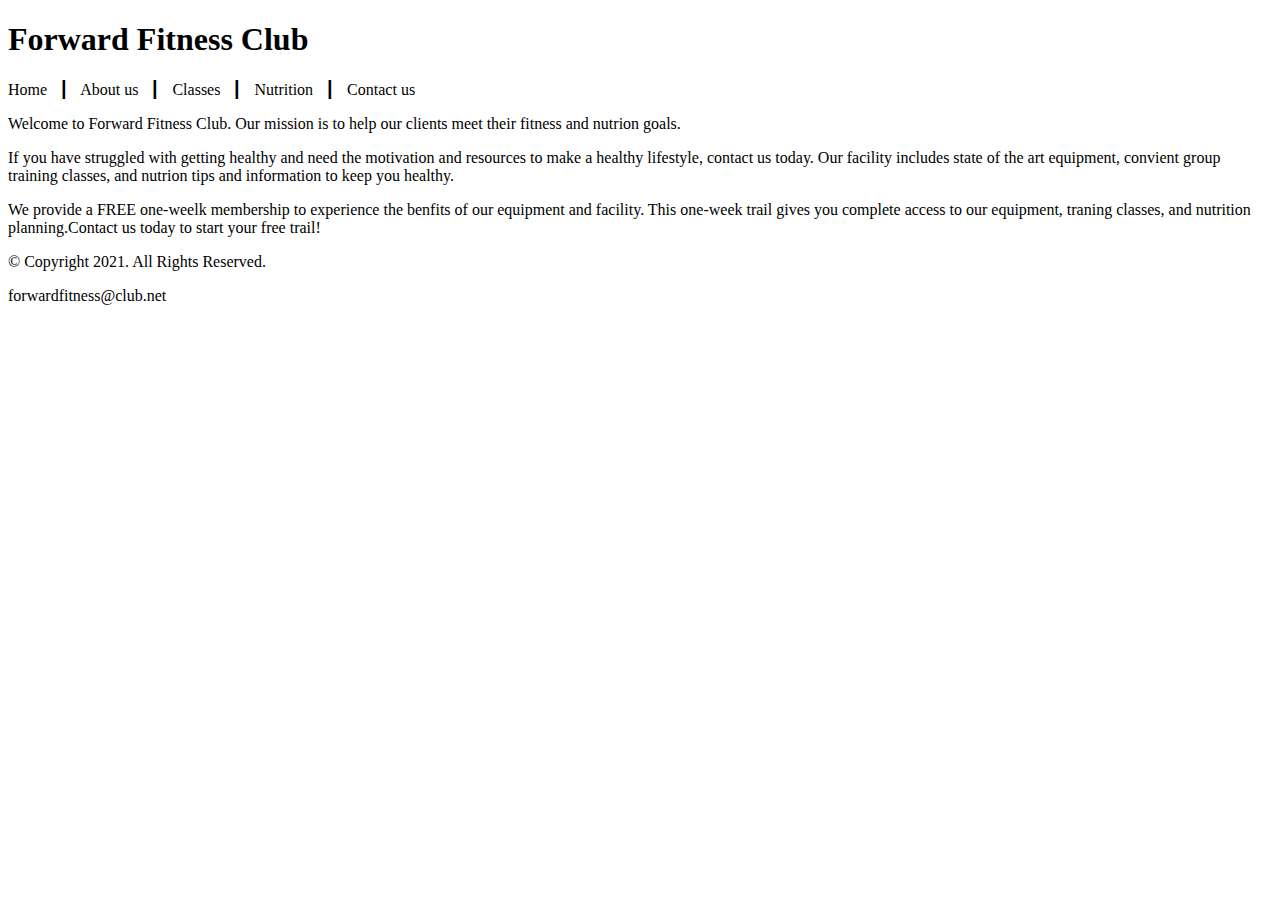
==== fitness/index.html @ 4f9353b8 "Delete one index.html and add another" ====
<!DOCTYPE html>
<!-- This website template was created by: Ajitha Padala-->
<html lang="en">
    <head>
        <title>Forward Fitness Club</title>
        <meta charset="utf-8">
    </head>
    <body>
        <!-- Use the header area for the website name or logo -->
       <header>
            <h1> Forward Fitness Club</h1>
       </header> 

       <!-- Use the nav area to add hyperlinks to other pages within the website -->
       <nav>
            <p>
                Home &nbsp; &#9475; &nbsp; 
                About us  &nbsp; &#9475; &nbsp; 
                Classes  &nbsp; &#9475; &nbsp; 
                Nutrition  &nbsp; &#9475; &nbsp; 
                Contact us 
            </p>

       </nav>
       <!-- Use the main area to add the main content of the webpage -->
       <main>
        <p>Welcome to Forward Fitness Club. Our mission is to help our clients meet their fitness and nutrion goals.</p>

        <p>If you have struggled with getting healthy and need the motivation and resources to make a healthy lifestyle, contact us today. Our facility includes state of the art equipment, convient group training classes, and nutrion tips and information to keep you healthy.</p>

        <p> We provide a FREE one-weelk membership to experience the benfits of our equipment and facility. This one-week trail gives you complete access to our equipment, traning classes, and nutrition planning.Contact us today to start your free trail!</p>
       </main>

       <!-- Use the footer area to add webpage footer content -->
       <footer>
            <p>&copy; Copyright 2021. All Rights Reserved.</p>
            <p>forwardfitness@club.net</p>
       </footer>
    </body>
</html>
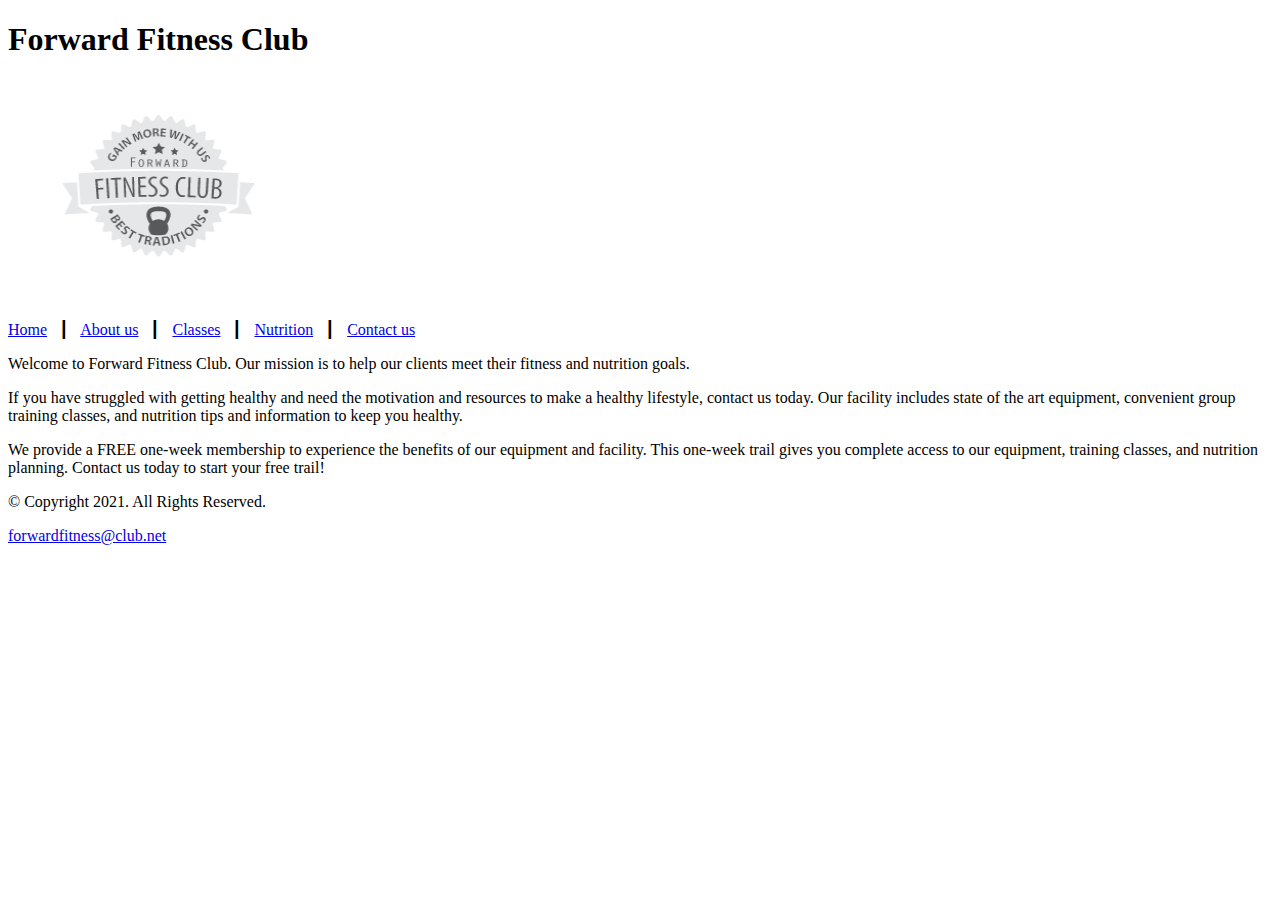
==== commit 2f8d91ed: "Getting ready for Chapter 3 homework" ====
--- a/fitness/index.html
+++ b/fitness/index.html
@@ -6,35 +6,40 @@
         <meta charset="utf-8">
     </head>
     <body>
-        <!-- Use the header area for the website name or logo -->
-       <header>
-            <h1> Forward Fitness Club</h1>
-       </header> 
+        <div id="container">
+            <!-- Use the header area for the website name or logo -->
+            <header>
+                <h1> Forward Fitness Club</h1>
+                <a href="index.html"><img src="images/forward-fitness-logo.png" alt="Forward Fitness Club Logo" height="220" width="297"></a>
+            </header> 
 
-       <!-- Use the nav area to add hyperlinks to other pages within the website -->
-       <nav>
-            <p>
-                Home &nbsp; &#9475; &nbsp; 
-                About us  &nbsp; &#9475; &nbsp; 
-                Classes  &nbsp; &#9475; &nbsp; 
-                Nutrition  &nbsp; &#9475; &nbsp; 
-                Contact us 
-            </p>
+            <!-- Use the nav area to add hyperlinks to other pages within the website -->
+            <nav>
+                <p>
+                    <a href="index.html">Home</a> &nbsp; &#9475; &nbsp; 
+                    <a href="about.html">About us</a> &nbsp; &#9475; &nbsp; 
+                    <a href="classes.html">Classes</a> &nbsp; &#9475; &nbsp; 
+                    <a href="nutrition.html">Nutrition</a> &nbsp; &#9475; &nbsp; 
+                    <a href="contact.html">Contact us</a> 
+                </p>
 
-       </nav>
-       <!-- Use the main area to add the main content of the webpage -->
-       <main>
-        <p>Welcome to Forward Fitness Club. Our mission is to help our clients meet their fitness and nutrion goals.</p>
+            </nav>
+            <!-- Use the main area to add the main content of the webpage -->
+            <main>
+                <div id="intro">
+                    <p>Welcome to Forward Fitness Club. Our mission is to help our clients meet their fitness and nutrition goals.</p>
 
-        <p>If you have struggled with getting healthy and need the motivation and resources to make a healthy lifestyle, contact us today. Our facility includes state of the art equipment, convient group training classes, and nutrion tips and information to keep you healthy.</p>
+                    <p>If you have struggled with getting healthy and need the motivation and resources to make a healthy lifestyle, contact us today. Our facility includes state of the art equipment, convenient group training classes, and nutrition tips and information to keep you healthy.</p>
 
-        <p> We provide a FREE one-weelk membership to experience the benfits of our equipment and facility. This one-week trail gives you complete access to our equipment, traning classes, and nutrition planning.Contact us today to start your free trail!</p>
-       </main>
+                    <p>We provide a FREE one-week membership to experience the benefits of our equipment and facility. This one-week trail gives you complete access to our equipment, training classes, and nutrition planning. Contact us today to start your free trail!</p>
+                </div>
+            </main>
 
-       <!-- Use the footer area to add webpage footer content -->
-       <footer>
-            <p>&copy; Copyright 2021. All Rights Reserved.</p>
-            <p>forwardfitness@club.net</p>
-       </footer>
+            <!-- Use the footer area to add webpage footer content -->
+            <footer>
+                    <p>&copy; Copyright 2021. All Rights Reserved.</p>
+                    <p><a href="mailto:forwardfitness@club.net">forwardfitness@club.net</a></p>
+            </footer>
+        </div>
     </body>
 </html>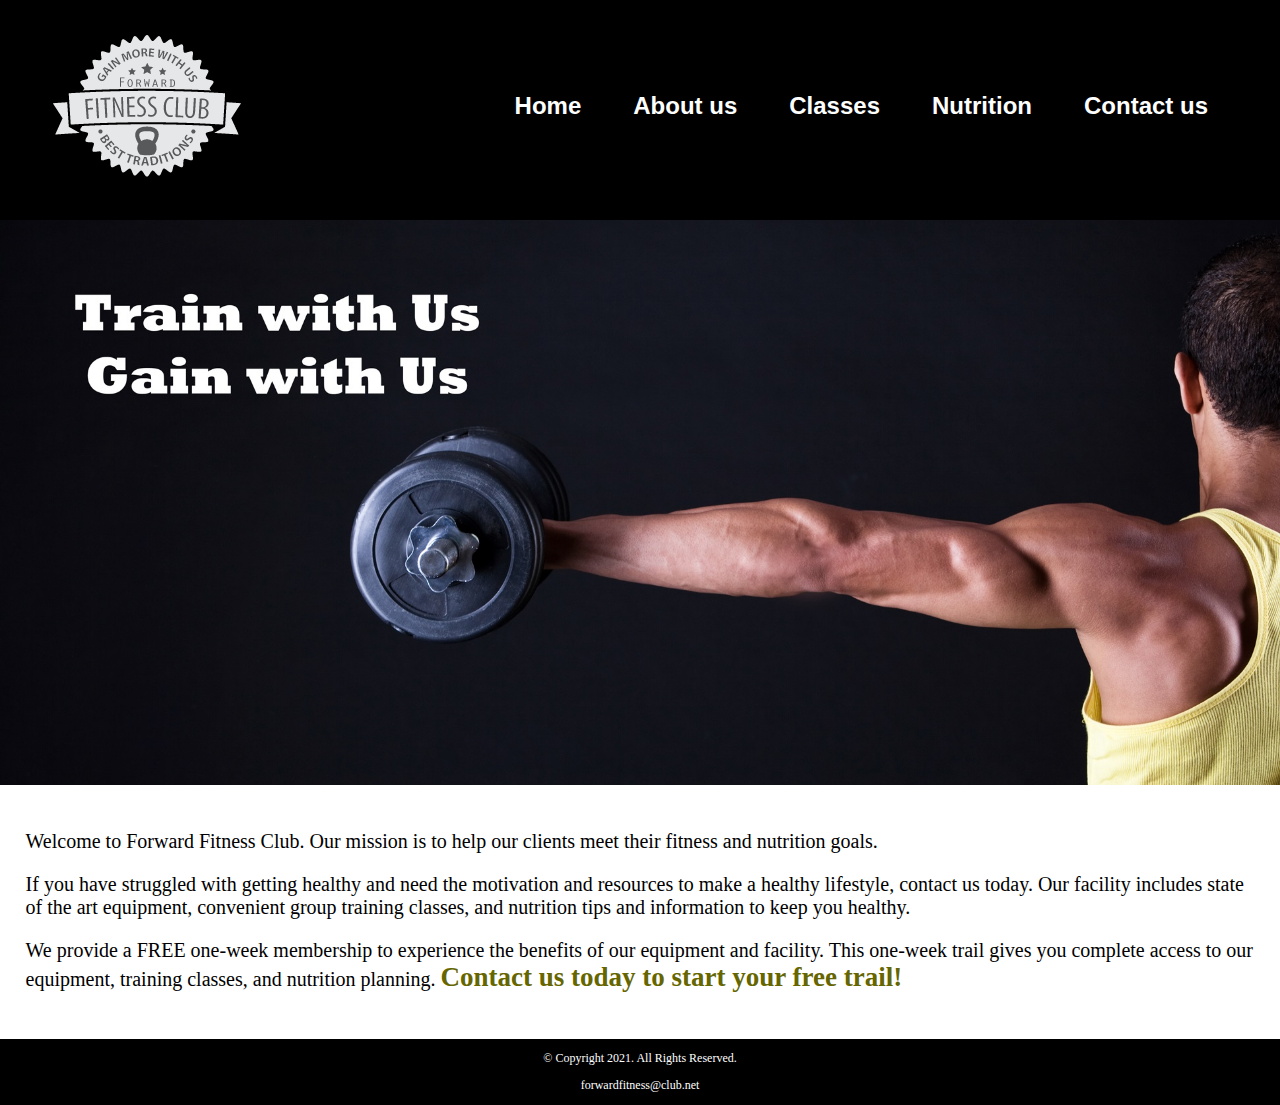
==== commit 94d507cf: "Chapter 4" ====
--- a/fitness/index.html
+++ b/fitness/index.html
@@ -4,26 +4,32 @@
     <head>
         <title>Forward Fitness Club</title>
         <meta charset="utf-8">
+        <link rel="stylesheet" href="css/styles.css">
     </head>
     <body>
         <div id="container">
             <!-- Use the header area for the website name or logo -->
             <header>
-                <h1> Forward Fitness Club</h1>
-                <a href="index.html"><img src="images/forward-fitness-logo.png" alt="Forward Fitness Club Logo" height="220" width="297"></a>
+                <a href="index.html"><img src="images/forward-fitness-logo.png" alt="Forward Fitness Club Logo" ></a>
             </header> 
 
             <!-- Use the nav area to add hyperlinks to other pages within the website -->
             <nav>
-                <p>
-                    <a href="index.html">Home</a> &nbsp; &#9475; &nbsp; 
-                    <a href="about.html">About us</a> &nbsp; &#9475; &nbsp; 
-                    <a href="classes.html">Classes</a> &nbsp; &#9475; &nbsp; 
-                    <a href="nutrition.html">Nutrition</a> &nbsp; &#9475; &nbsp; 
-                    <a href="contact.html">Contact us</a> 
-                </p>
+                <ul>
+                    <li><a href="index.html">Home</a></li> 
+                    <li><a href="about.html">About us</a></li>
+                    <li><a href="classes.html">Classes</a></li>
+                    <li><a href="nutrition.html">Nutrition</a></li>
+                    <li><a href="contact.html">Contact us</a></li>
+                </ul>
 
             </nav>
+
+            <!-- Hero Image -->
+            <div id="hero">
+                <img src="images/hero-image.jpg" alt="left arm extended holding a weight">
+            </div>
+
             <!-- Use the main area to add the main content of the webpage -->
             <main>
                 <div id="intro">
@@ -31,7 +37,7 @@
 
                     <p>If you have struggled with getting healthy and need the motivation and resources to make a healthy lifestyle, contact us today. Our facility includes state of the art equipment, convenient group training classes, and nutrition tips and information to keep you healthy.</p>
 
-                    <p>We provide a FREE one-week membership to experience the benefits of our equipment and facility. This one-week trail gives you complete access to our equipment, training classes, and nutrition planning. Contact us today to start your free trail!</p>
+                    <p>We provide a FREE one-week membership to experience the benefits of our equipment and facility. This one-week trail gives you complete access to our equipment, training classes, and nutrition planning. <span class="action"> Contact us today to start your free trail!</span></p>
                 </div>
             </main>
 
--- a/fitness/css/styles.css
+++ b/fitness/css/styles.css
@@ -0,0 +1,124 @@
+/*
+Author: Ajitha Padala
+Date: 2/8/21
+File name: styles.css
+*/
+
+/* CSS Reset */
+body, header, nav, main, footer, h1, div, img {
+    margin: 0;
+    padding: 0;
+    border: 0;
+}
+
+/* Styles rules for body and images */
+body {
+    background-color: #000;
+}
+
+img {
+    max-width: 100%;
+    display: block;
+}
+
+/* Styles rules for header */
+header {
+    width: 25%;
+    float: left;
+}
+
+/* Styles rules for navigation area */
+nav {
+    width: 70%;
+    float: right;
+    margin: 5em 3em 0 0;
+}
+
+nav ul {
+    list-style-type: none;
+    margin: 0;
+    text-align: right;
+}
+
+nav li {
+    display: inline-block;
+    font-size: 1.5em;
+    font-family: Verdana, Arial, sans-serif;
+    font-weight: bold;
+}
+
+nav li a {
+    display: block;
+    color: #fff;
+    text-align: center;
+    padding: 0.5em 1em;
+    text-decoration: none;
+}
+
+/* Styles rules for main content */
+main { 
+    clear: left;
+    background-color: #fff;
+    padding: 2%;
+    font-size: 1.25em;
+}
+
+.action {
+    font-size: 1.35em;
+    color: #666600;
+    font-weight: bold;
+}
+
+#weights, #cardio, #training {
+    width: 29%;
+    float: left;
+    margin: 0 2%;
+}
+
+#exercises {
+    clear: left;
+    border-top: 1px solid #000;
+    border-bottom: 1px solid #000;
+    background-color: #f2f2f2;
+    padding: 1% 2%;
+}
+
+#exercises dt {
+    font-weight: bold;
+}
+
+#exercises dd {
+    padding: 0.5% 1% 2% 0;
+}
+
+.external-link {
+    color: #666600;
+    font-weight: bold;
+    text-decoration: none;
+}
+
+#contact {
+    text-align: center;
+}
+
+#contact a {
+    color: #666600;
+    text-decoration: none;
+}
+
+.map {
+    border: 8px solid #000;
+}
+
+/* Styles rules for footer content */
+footer p {
+    font-size: 0.75em;
+    text-align: center;
+    color: #fff;
+    padding: 0 1em;
+}
+
+footer p a {
+    color: #fff;
+    text-decoration: none;
+}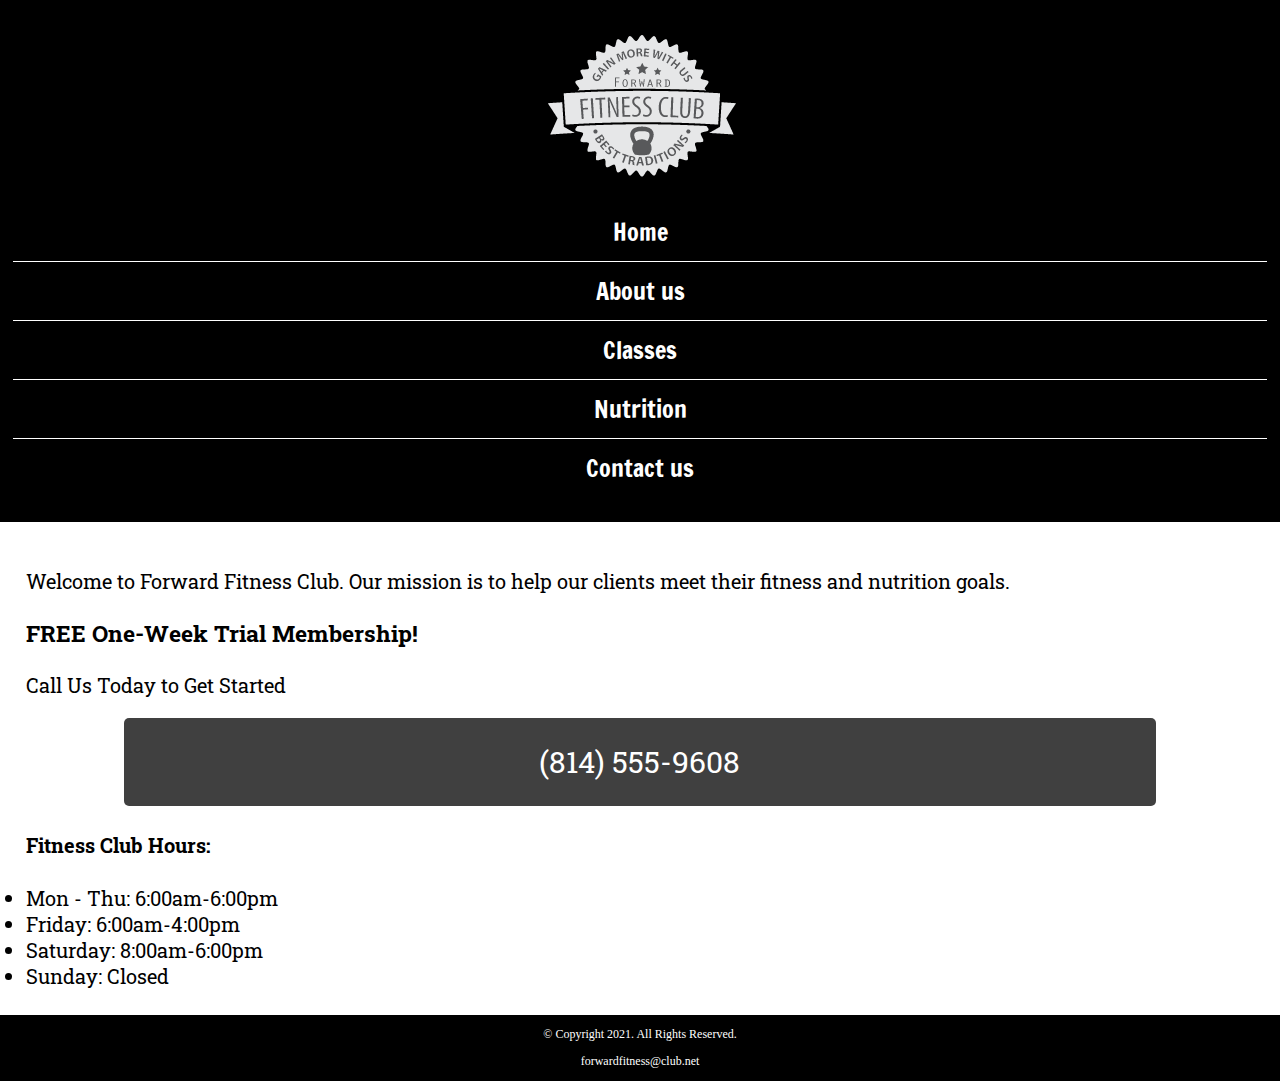
==== commit 00647ffd: "Chapter 5 edits" ====
--- a/fitness/index.html
+++ b/fitness/index.html
@@ -5,6 +5,8 @@
         <title>Forward Fitness Club</title>
         <meta charset="utf-8">
         <link rel="stylesheet" href="css/styles.css">
+        <meta name="viewport" content="width=device-width, initial-scale=1.0">
+        <link href="https://fonts.googleapis.com/css2?family=Francois+One&family=Roboto+Slab&display=swap" rel="stylesheet">
     </head>
     <body>
         <div id="container">
@@ -26,13 +28,31 @@
             </nav>
 
             <!-- Hero Image -->
-            <div id="hero">
+            <div id="hero" class="tablet-desktop">
                 <img src="images/hero-image.jpg" alt="left arm extended holding a weight">
             </div>
 
             <!-- Use the main area to add the main content of the webpage -->
             <main>
-                <div id="intro">
+
+                <div class="mobile">
+                    <p>Welcome to Forward Fitness Club. Our mission is to help our clients meet their fitness and nutrition goals.</p>
+
+                    <h3>FREE One-Week Trial Membership!</h3> 
+                    <p>Call Us Today to Get Started</p>
+                    <p class="tel-link"><a href=“tel:8145559608”>(814) 555-9608</a></p>
+
+                    <h4>Fitness Club Hours:</h4>
+                    <ul class=“hours”> 
+                         <li>Mon -  Thu: 6:00am-6:00pm</li>
+                         <li>Friday: 6:00am-4:00pm</li>
+                         <li>Saturday: 8:00am-6:00pm</li> 
+                         <li>Sunday: Closed</li>  
+                    </ul>
+
+                </div>
+
+                <div class="tablet-desktop">
                     <p>Welcome to Forward Fitness Club. Our mission is to help our clients meet their fitness and nutrition goals.</p>
 
                     <p>If you have struggled with getting healthy and need the motivation and resources to make a healthy lifestyle, contact us today. Our facility includes state of the art equipment, convenient group training classes, and nutrition tips and information to keep you healthy.</p>
--- a/fitness/css/styles.css
+++ b/fitness/css/styles.css
@@ -5,7 +5,7 @@
 */
 
 /* CSS Reset */
-body, header, nav, main, footer, h1, div, img {
+body, header, nav, main, footer, h1, div, img, ul {
     margin: 0;
     padding: 0;
     border: 0;
@@ -21,46 +21,84 @@
     display: block;
 }
 
+/* Style rules for mobile viewport */
+
 /* Styles rules for header */
 header {
-    width: 25%;
-    float: left;
+  position: -webkit-sticky;
+  position: sticky;
+  top: 0;
+  background-color: #000;
+  height: 190px;
+}
+
+header img {
+    margin: 0 auto;
 }
 
 /* Styles rules for navigation area */
 nav {
-    width: 70%;
-    float: right;
-    margin: 5em 3em 0 0;
+    padding: 1%;
+    margin-bottom: 1%;
 }
 
 nav ul {
     list-style-type: none;
-    margin: 0;
-    text-align: right;
+    text-align: center;
 }
 
 nav li {
-    display: inline-block;
     font-size: 1.5em;
-    font-family: Verdana, Arial, sans-serif;
-    font-weight: bold;
+    font-family: 'Francois One', sans-serif;
+    border-top: 1px solid #fff; 
+}
+
+nav li:first-child {
+    border-top: none;
 }
 
 nav li a {
     display: block;
     color: #fff;
-    text-align: center;
     padding: 0.5em 1em;
     text-decoration: none;
 }
 
+/* Show mobile class, hide tablet-desktop class */
+.mobile {
+    display: block;
+}
+
+.tablet-desktop {
+    display: none;
+} 
+
 /* Styles rules for main content */
-main { 
-    clear: left;
+main {
     background-color: #fff;
     padding: 2%;
     font-size: 1.25em;
+    font-family: 'Roboto Slab', serif;
+}
+
+.tel-link {
+    background-color: #404040;
+    padding: 2%;
+    margin: 0 auto;
+    width: 80%;
+    text-align: center;
+    border-radius: 5px;    
+}
+
+.tel-link a {
+    color: #fff;
+    text-decoration: none;
+    font-size: 1.5em;
+    display: block;
+}
+
+.hours {
+        margin-left:  10%;
 }
 
 .action {
@@ -70,12 +108,48 @@
 }
 
 #weights, #cardio, #training {
-    width: 29%;
-    float: left;
     margin: 0 2%;
 }
 
-#exercises {
+.round {
+    border-radius: 8px ;
+}
+
+.external-link {
+    color: #666600;
+    font-weight: bold;
+    text-decoration: none;
+}
+
+#contact {
+    text-align: center;
+}
+
+#contact .contact-email-link { 
+    color: #666600;
+    text-decoration: none;
+}
+
+.map {
+    border: 2px solid #000;
+    width: 95%;
+    height: 50%  ;
+}
+
+/* Styles rules for footer content */
+footer p {
+    font-size: 0.75em;
+    text-align: center;
+    color: #fff;
+    padding: 0 1em;
+}
+
+footer p a {
+    color: #fff;
+    text-decoration: none;
+}
+
+/* #exercises {
     clear: left;
     border-top: 1px solid #000;
     border-bottom: 1px solid #000;
@@ -89,36 +163,4 @@
 
 #exercises dd {
     padding: 0.5% 1% 2% 0;
-}
-
-.external-link {
-    color: #666600;
-    font-weight: bold;
-    text-decoration: none;
-}
-
-#contact {
-    text-align: center;
-}
-
-#contact a {
-    color: #666600;
-    text-decoration: none;
-}
-
-.map {
-    border: 8px solid #000;
-}
-
-/* Styles rules for footer content */
-footer p {
-    font-size: 0.75em;
-    text-align: center;
-    color: #fff;
-    padding: 0 1em;
-}
-
-footer p a {
-    color: #fff;
-    text-decoration: none;
-}+} */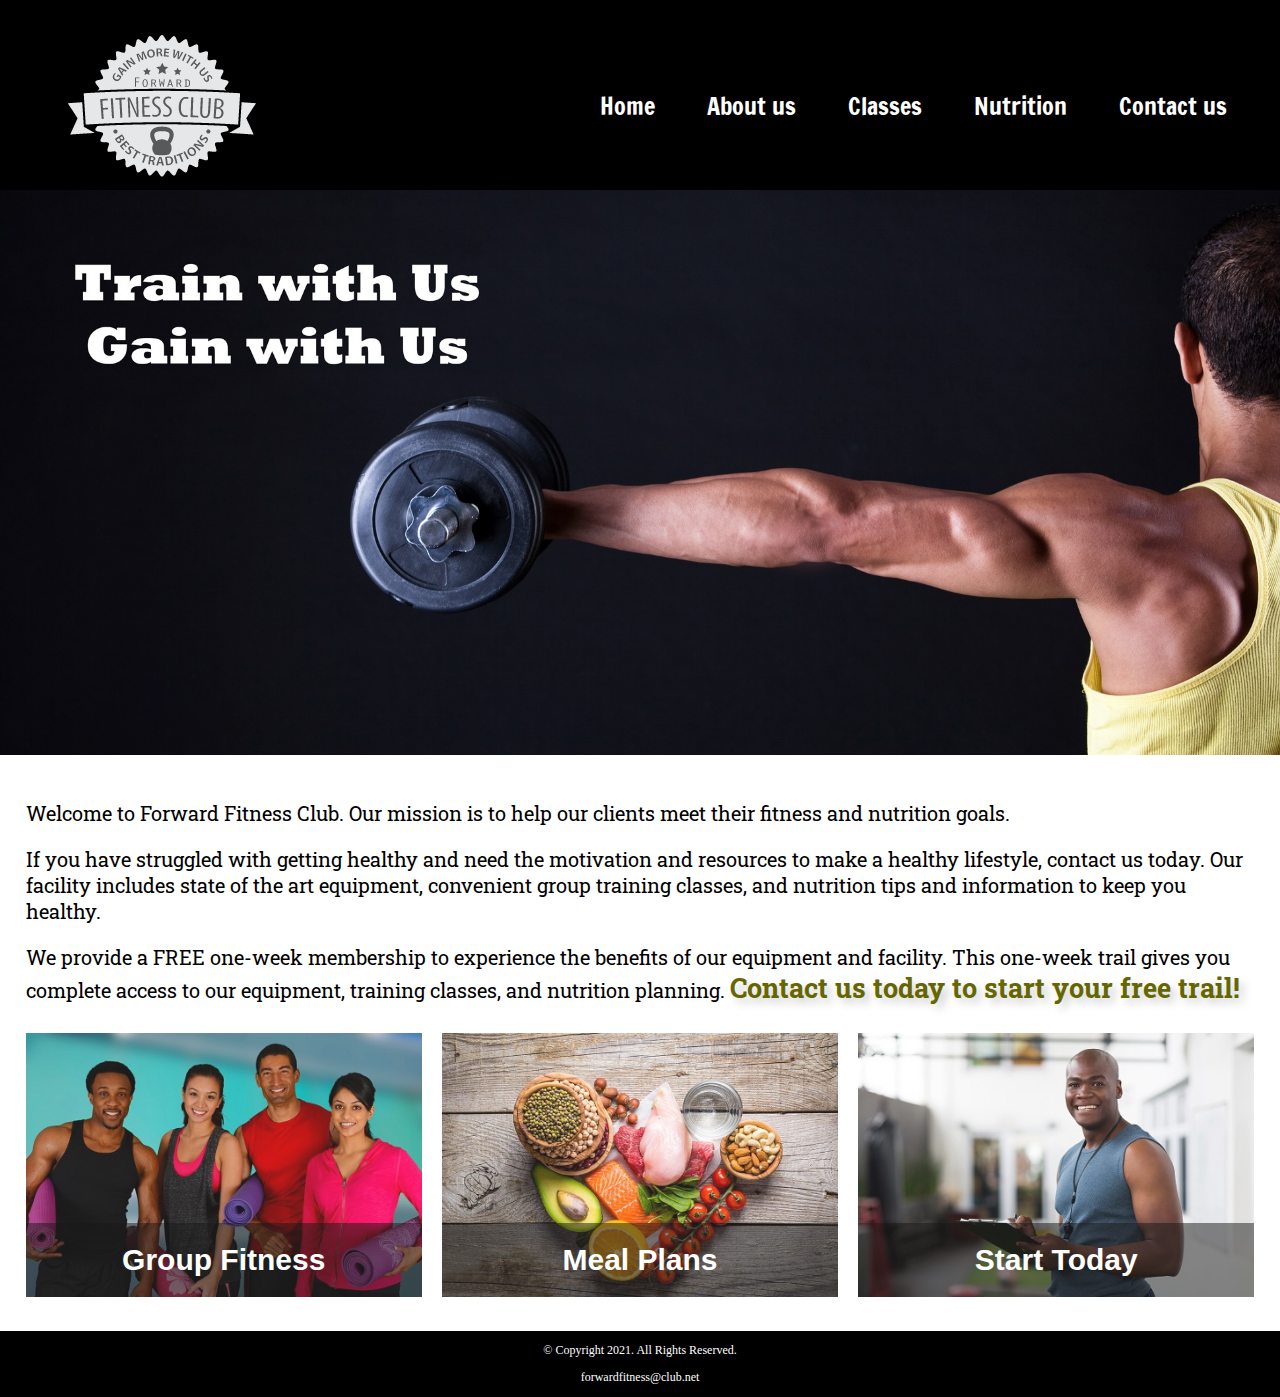
==== commit 9adefbe4: "Chapter 7" ====
--- a/fitness/index.html
+++ b/fitness/index.html
@@ -7,6 +7,10 @@
         <link rel="stylesheet" href="css/styles.css">
         <meta name="viewport" content="width=device-width, initial-scale=1.0">
         <link href="https://fonts.googleapis.com/css2?family=Francois+One&family=Roboto+Slab&display=swap" rel="stylesheet">
+        <link rel="shortcut icon" href="images/favicon.ico">
+        <link rel="icon" type="image/png" sizes="32x32" href="images/favicon-32.png">
+        <link rel="apple-touch-icon" sizes="180x180" href="images/apple-touch-icon.png">
+        <link rel="icon" sizes="192x192" href="images/android-chrome-192.png">
     </head>
     <body>
         <div id="container">
@@ -59,6 +63,25 @@
 
                     <p>We provide a FREE one-week membership to experience the benefits of our equipment and facility. This one-week trail gives you complete access to our equipment, training classes, and nutrition planning. <span class="action"> Contact us today to start your free trail!</span></p>
                 </div>
+
+                <div class="grid">
+                    <figure class="frame">
+                        <a href="classes.html"> <img src="images/fitness-group.jpg" alt="group of fitness people"></a>
+                        <figcaption class="pic-text">Group Fitness</figcaption>
+                    </figure>
+                   
+                    <figure class="frame">
+                        <a href="nutrition.html"> <img src="images/food-heart.jpg" alt="healthy food in shape of a heart"></a>
+                        <figcaption class="pic-text">Meal Plans</figcaption>
+                    </figure>
+
+                    <figure class="frame">
+                        <a href="contact.html"> <img src="images/personal-trainer.jpg" alt="personal trainer with a clip board"></a>
+                        <figcaption class="pic-text">Start Today</figcaption>
+                    </figure>
+                    
+
+                </div>
             </main>
 
             <!-- Use the footer area to add webpage footer content -->
--- a/fitness/css/styles.css
+++ b/fitness/css/styles.css
@@ -5,7 +5,7 @@
 */
 
 /* CSS Reset */
-body, header, nav, main, footer, h1, div, img, ul {
+body, header, nav, main, footer, h1, div, img, ul, figure, figcaption, section, article, aside{
     margin: 0;
     padding: 0;
     border: 0;
@@ -21,12 +21,15 @@
     display: block;
 }
 
+/* Style rule for box sizing applies to all elements */
+* {
+    box-sizing: border-box;
+}
+
 /* Style rules for mobile viewport */
 
 /* Styles rules for header */
 header {
-  position: -webkit-sticky;
-  position: sticky;
   top: 0;
   background-color: #000;
   height: 190px;
@@ -81,6 +84,30 @@
     font-family: 'Roboto Slab', serif;
 }
 
+.mobile h3 {
+    text-shadow: 5px 5px 8px #ccc;
+}
+
+article {
+    padding: 2%;
+}
+
+article h3 {
+    text-align: center;
+}
+
+article img {
+    margin: 0 auto;
+}
+
+article ul {
+    margin-left: 10%;
+}
+
+article:nth-of-type(2) {
+    background-color: rgba(204, 204, 204, 0.3);
+}
+
 .tel-link {
     background-color: #404040;
     padding: 2%;
@@ -105,6 +132,26 @@
     font-size: 1.35em;
     color: #666600;
     font-weight: bold;
+    text-shadow: 5px 5px 8px #ccc;
+}
+
+.frame {
+    position: relative;
+    max-width: 450px;
+    margin: 2% auto;
+}
+
+.pic-text {
+    position: absolute;
+    bottom: 0;
+    background: rgba(0, 0, 0, 0.5);
+    color: #fff;
+    width: 100%;
+    padding: 20px;
+    text-align: center;
+    font-family: Verdana, Arial, sans-serif;
+    font-size: 1.5em;
+    font-weight: bold;
 }
 
 #weights, #cardio, #training {
@@ -149,18 +196,178 @@
     text-decoration: none;
 }
 
-/* #exercises {
-    clear: left;
-    border-top: 1px solid #000;
-    border-bottom: 1px solid #000;
-    background-color: #f2f2f2;
-    padding: 1% 2%;
-}
-
-#exercises dt {
-    font-weight: bold;
-}
-
-#exercises dd {
-    padding: 0.5% 1% 2% 0;
-} */+/* Media Query for Tablet Viewport*/
+@media screen and (min-width: 630px), print {
+    /* Tablet Viewport: Show tablet-desktop class, hide mobile class */
+    .tablet-desktop {
+        display: block;
+    }
+
+    .mobile {
+        display: none;
+    }
+
+    /* Tablet Viewport: Style rule for header */
+    header {
+        padding-bottom: 2%;
+    }
+    
+    /* Tablet Viewport: Style rules for nav area */
+    nav li {
+        border-top: none;
+        display: inline-block;
+        border-right: 1px solid #fff;
+    }
+
+    nav li:last-child {
+        border-right: none;
+    }
+
+    nav li a {
+        padding: 0.1em 0.75em;
+    }
+
+    /* Tablet Viewport: Style rules for main content area*/
+    main ul {
+        margin: 0 0 4% 10%;
+    }
+
+    .grid {
+        display: grid;
+        grid-template-columns: auto auto auto;
+        grid-gap: 20px;
+    }
+
+    .pic-text {
+        font-size: 1em;
+        padding: 10px;
+    }
+
+    aside {
+        text-align: center;
+        font-size: 1.25em;
+        font-style: italic;
+        font-weight: bold;
+        padding: 2%;
+        background-color: rgba(204, 204, 204, 0.5);
+        box-shadow: 5px 5px 8px #000;
+        text-shadow: 5px 5px 5px #b3b3b3;
+        border-radius: 0 15px;
+    }
+
+    .grid-item4 {
+        grid-column: 1 / span 3;
+    }
+    #exercises {
+        border-top: 1px solid #000;
+        border-bottom: 1px solid #000;
+        background-color: #f2f2f2;
+        background: linear-gradient(to right, #ccc, #fff);
+        padding: 1% 2%;
+    }
+
+    #exercises dt {
+        font-weight: bold;
+    }
+
+    #exercises dd {
+        padding: 0.5% 1% 2% 0;
+    } 
+
+    .tel-num {
+        font-size: 1.25em;
+    }
+
+    .map {
+        width: 600px;
+        height: 450px;
+    }
+
+}
+
+/* Media Query for Desktop Viewport */
+@media screen and (min-width: 1015px), print {
+    /* Desktop Viewport: Style rule for header */
+    header {
+        width: 25%;
+        float: left;
+        padding-bottom: 0;
+    }
+
+    /* Desktop Viewport: Style rules for nav area */
+    nav { 
+        float: right;
+        width: 70%;
+        margin: 4em 1em 0 0;
+    }
+
+    nav ul {
+        text-align: right;
+    }
+
+    nav li {
+        border: none;
+    }
+
+    nav li a {
+        padding: 0.5em 1em;
+    }
+
+    nav li a:hover {
+        color: #000;
+        background-color: #fff;
+    }
+ 
+    /* Desktop Viewport: Style rules for main content */
+    main {
+        clear: left;
+    }
+
+    main h1 {
+        font-size: 1.8em;
+    }
+
+    .pic-text {
+        font-size: 1.5em;
+        padding: 20px;
+    }
+
+    .frame {
+        opacity: 0.9;
+    }
+
+    .frame:hover {
+        opacity: 1;
+        box-shadow: 8px 8px 10px #808080;
+    }
+
+    #weights, #cardio, #training {
+        width: 29%;
+        float: left;
+        margin: 0 2%;
+    }
+
+    #exercises {
+        clear: left;
+    }
+
+}
+
+/* Media Query for Large Desktop Viewports */
+@media screen and (min-width: 1921px) { 
+
+    #container {
+        width: 1920px;
+        margin: 0 auto;
+    }
+
+}
+
+/* Media Query Print */
+@media print {
+
+    body {
+        background-color: #fff;
+        color: #000;
+    }
+}